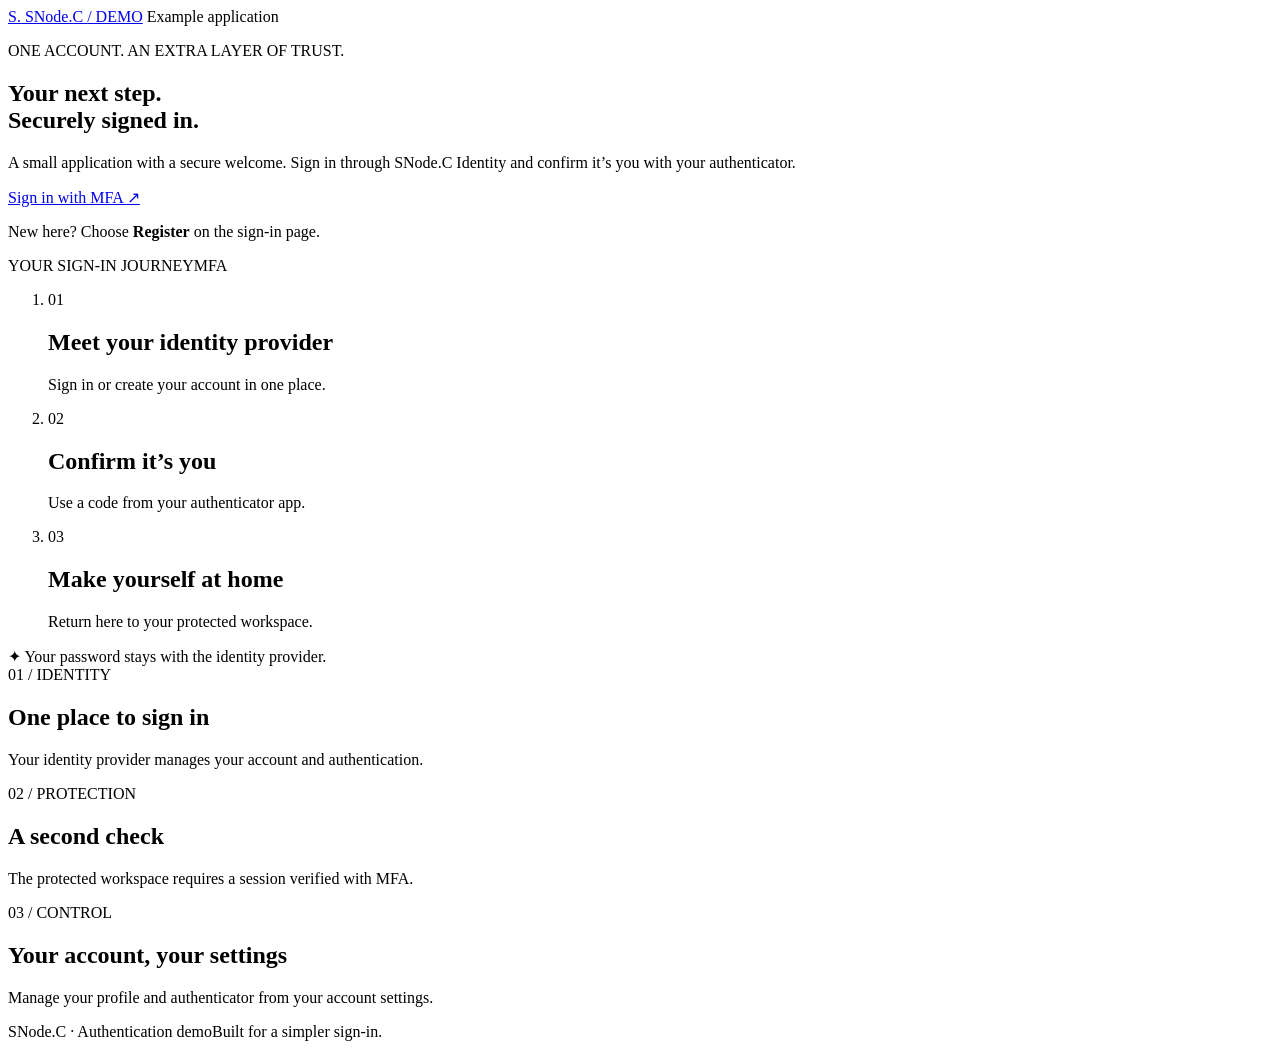
==== examples/minimal-mfa-app/public/index.html @ c2c43792 "Package the styled client and add deployment automation, CI and canonical guides Adds component pack" ====
<!doctype html>
<html lang="en">
<head>
  <meta charset="utf-8">
  <meta name="viewport" content="width=device-width, initial-scale=1">
  <meta name="color-scheme" content="light">
  <title>Welcome · SNode.C</title>
  <link rel="stylesheet" href="/style.css">
</head>
<body>
  <div class="shell">
    <header class="header">
      <a class="brand" href="/" aria-label="SNode.C home"><span class="mark">S.</span> SNode.C <span class="brand-note">/ DEMO</span></a>
      <span class="environment"><span></span> Example application</span>
    </header>
    <main id="main">
      <section class="hero">
        <div class="intro">
          <p class="eyebrow">ONE ACCOUNT. AN EXTRA LAYER OF TRUST.</p>
          <h1>Your next step.<br><span>Securely signed in.</span></h1>
          <p class="lead">A small application with a secure welcome. Sign in through SNode.C Identity and confirm it’s you with your authenticator.</p>
          <div class="actions"><a class="button" href="/private">Sign in with MFA <span aria-hidden="true">↗</span></a></div>
          <p class="hint">New here? Choose <strong>Register</strong> on the sign-in page.</p>
        </div>
        <aside class="card journey" aria-label="How sign-in works">
          <div class="card-top"><span class="eyebrow">YOUR SIGN-IN JOURNEY</span><span class="badge">MFA</span></div>
          <ol class="steps">
            <li><span class="step">01</span><div><h2>Meet your identity provider</h2><p>Sign in or create your account in one place.</p></div></li>
            <li><span class="step">02</span><div><h2>Confirm it’s you</h2><p>Use a code from your authenticator app.</p></div></li>
            <li><span class="step">03</span><div><h2>Make yourself at home</h2><p>Return here to your protected workspace.</p></div></li>
          </ol>
          <div class="card-note"><span aria-hidden="true">✦</span> Your password stays with the identity provider.</div>
        </aside>
      </section>
      <section class="details" aria-label="About this demo">
        <article><span class="detail-number">01 / IDENTITY</span><h2>One place to sign in</h2><p>Your identity provider manages your account and authentication.</p></article>
        <article><span class="detail-number">02 / PROTECTION</span><h2>A second check</h2><p>The protected workspace requires a session verified with MFA.</p></article>
        <article><span class="detail-number">03 / CONTROL</span><h2>Your account, your settings</h2><p>Manage your profile and authenticator from your account settings.</p></article>
      </section>
    </main>
    <footer><span>SNode.C · Authentication demo</span><span>Built for a simpler sign-in.</span></footer>
  </div>
</body>
</html>
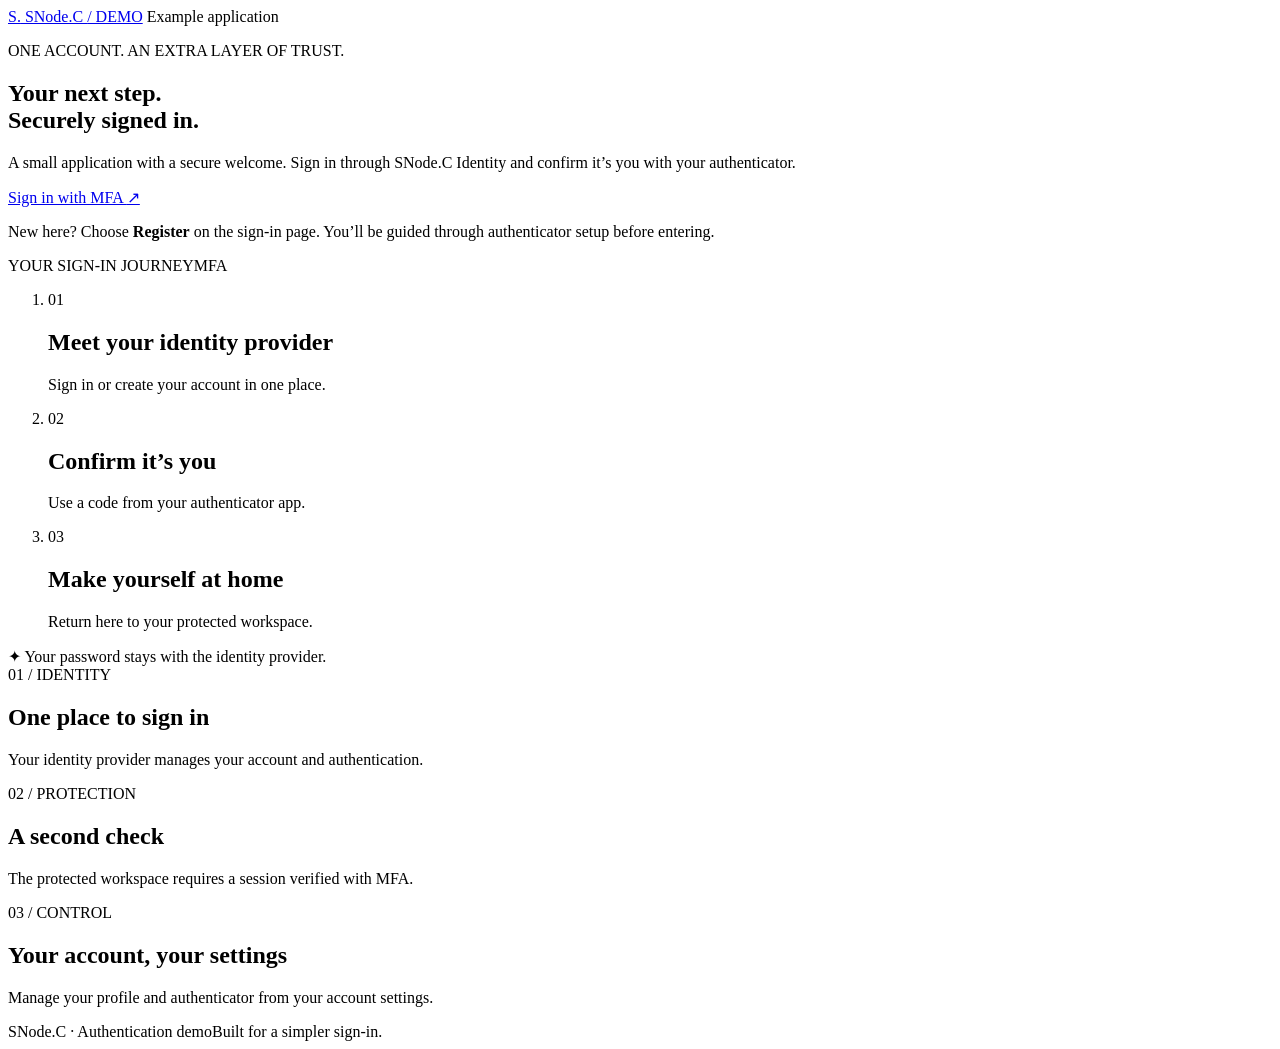
==== commit 75a59f24: "Guide MFA-required sign-ins through authenticator enrollment" ====
--- a/examples/minimal-mfa-app/public/index.html
+++ b/examples/minimal-mfa-app/public/index.html
@@ -20,7 +20,7 @@
           <h1>Your next step.<br><span>Securely signed in.</span></h1>
           <p class="lead">A small application with a secure welcome. Sign in through SNode.C Identity and confirm it’s you with your authenticator.</p>
           <div class="actions"><a class="button" href="/private">Sign in with MFA <span aria-hidden="true">↗</span></a></div>
-          <p class="hint">New here? Choose <strong>Register</strong> on the sign-in page.</p>
+          <p class="hint">New here? Choose <strong>Register</strong> on the sign-in page. You’ll be guided through authenticator setup before entering.</p>
         </div>
         <aside class="card journey" aria-label="How sign-in works">
           <div class="card-top"><span class="eyebrow">YOUR SIGN-IN JOURNEY</span><span class="badge">MFA</span></div>
